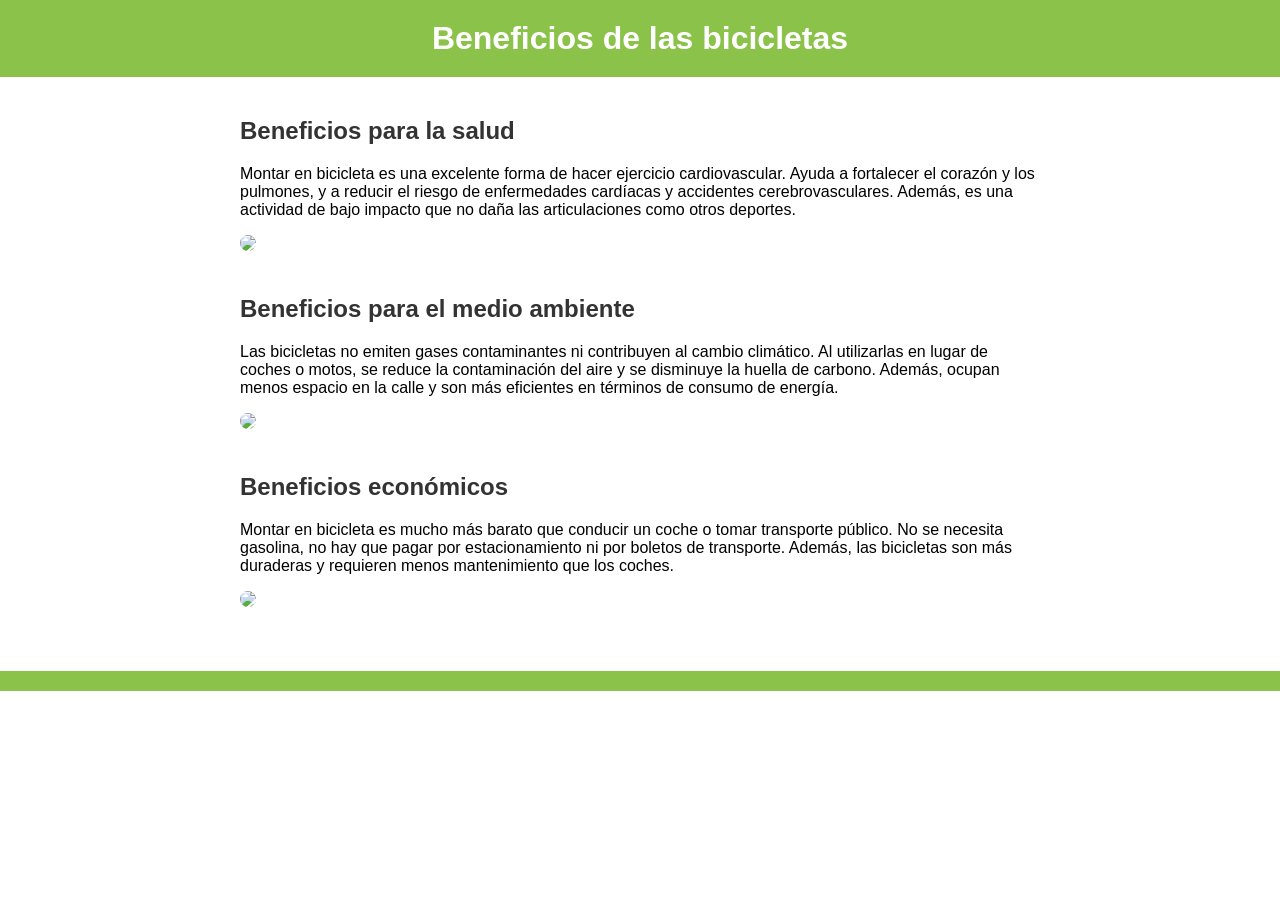
==== beneficios-de-las-bicicletas/index.html @ 7b2e3e97 "agregamos la tarea de luhana de las bicicletas" ====
<!DOCTYPE html>
<html lang="es"> 
  <head>
    <title>Beneficios de las bicicletas</title>
    <meta name="viewport" content="width=device-width, initial-scale=1">
    <link rel="stylesheet" type="text/css" href="style.css">
  </head>
  <body>
    <header>
      <h1>Beneficios de las bicicletas</h1>
    </header>
    
    <main>
      <section>
        <h2>Beneficios para la salud</h2>
        <p>Montar en bicicleta es una excelente forma de hacer ejercicio cardiovascular. Ayuda a fortalecer el corazón y los pulmones, y a reducir el riesgo de enfermedades cardíacas y accidentes cerebrovasculares. Además, es una actividad de bajo impacto que no daña las articulaciones como otros deportes.</p>
        <img class="img" src="img/2.jpg" />
      </section>
      
      <section>
        <h2>Beneficios para el medio ambiente</h2>
        <p>Las bicicletas no emiten gases contaminantes ni contribuyen al cambio climático. Al utilizarlas en lugar de coches o motos, se reduce la contaminación del aire y se disminuye la huella de carbono. Además, ocupan menos espacio en la calle y son más eficientes en términos de consumo de energía.</p>
            <img class="img" src="img/3.jpg" />
      </section>
      
      <section>
        <h2>Beneficios económicos</h2>
        <p>Montar en bicicleta es mucho más barato que conducir un coche o tomar transporte público. No se necesita gasolina, no hay que pagar por estacionamiento ni por boletos de transporte. Además, las bicicletas son más duraderas y requieren menos mantenimiento que los coches.</p>
            <img class="img" src="img/1.jpg" />
      </section>
    </main>
    
    <footer>
    </footer>
  </body>
</html>
---- beneficios-de-las-bicicletas/style.css ----
body {
  margin: 0;
  padding: 0;
  font-family: Arial, sans-serif;
}

header {
  background-color: #8BC34A;
  color: #fff;
  text-align: center;
  padding: 20px;
}

h1 {
  margin: 0;
}

main {
  max-width: 800px;
  margin: auto;
  padding: 20px;
}

section {
  margin-bottom: 40px;
}

h2 {
  color: #333;
}

footer {
  background-color: #8BC34A;
  color: #fff;
  text-align: center;
  padding: 10px;
}

img {
    border-radius: 20px;
}

/* Estilos responsivos */
@media only screen and (max-width: 768px) {
  main {
    max-width: 90%;
    padding: 10px;
  }
  
  section {
    margin-bottom: 20px;
  }
  
  img {
    max-width: 100%;
    border-radius: 20px;
  }
}
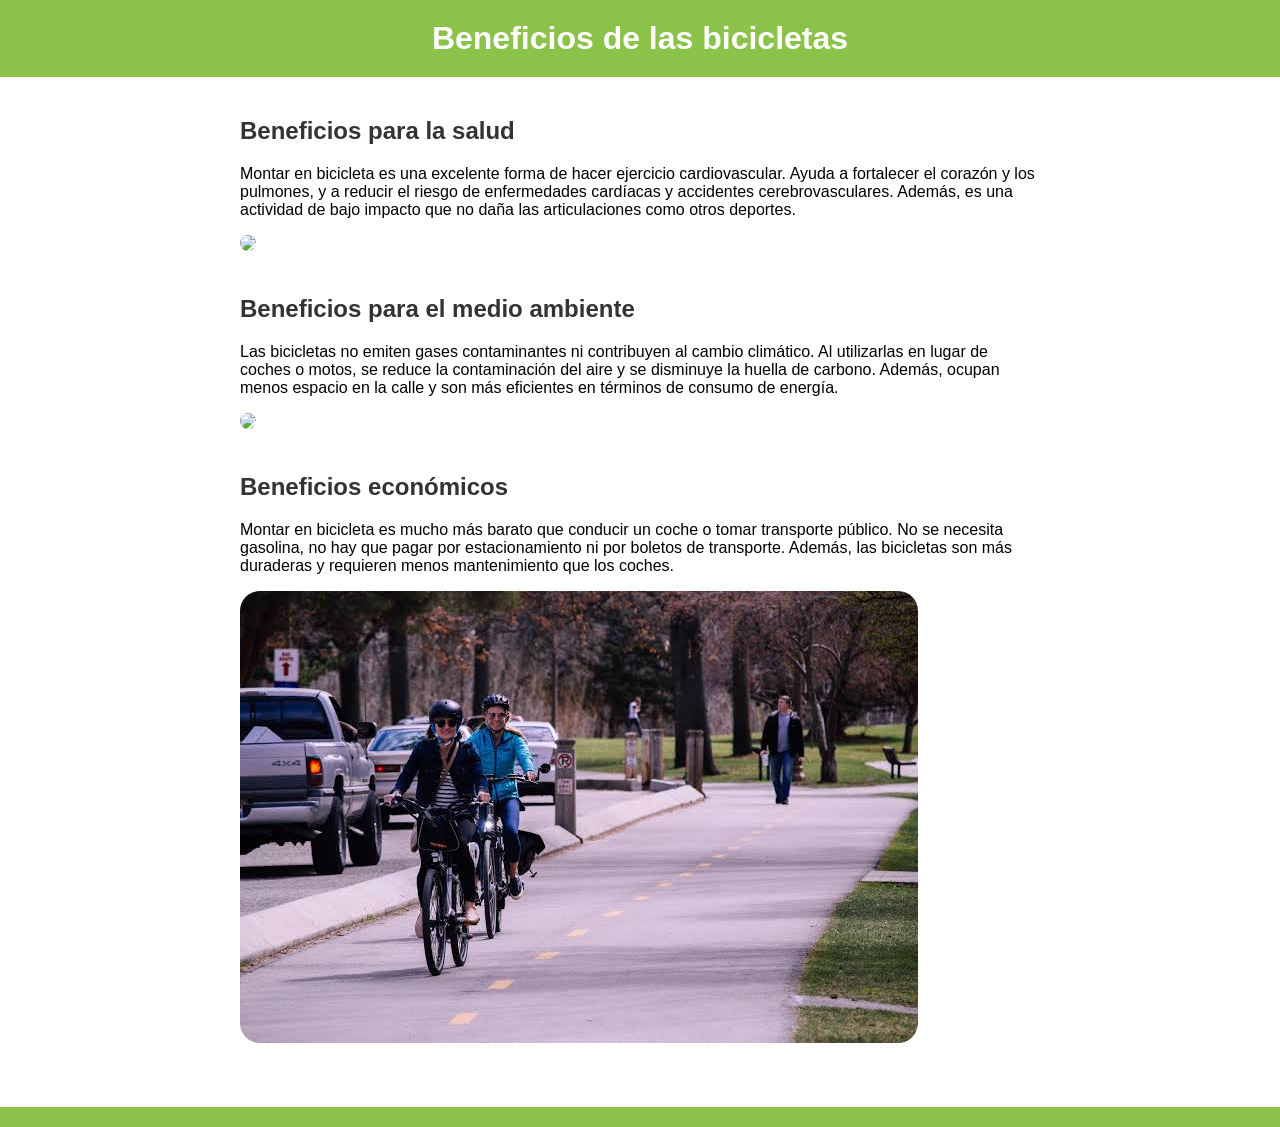
==== commit 4648c73e: "agregamos la tarea de luhana de las bicicletas" ====
--- a/beneficios-de-las-bicicletas/index.html
+++ b/beneficios-de-las-bicicletas/index.html
@@ -1,4 +1,4 @@
-<!DOCTYPE html>
+﻿<!DOCTYPE html>
 <html lang="es"> 
   <head>
     <title>Beneficios de las bicicletas</title>
@@ -14,19 +14,19 @@
       <section>
         <h2>Beneficios para la salud</h2>
         <p>Montar en bicicleta es una excelente forma de hacer ejercicio cardiovascular. Ayuda a fortalecer el corazón y los pulmones, y a reducir el riesgo de enfermedades cardíacas y accidentes cerebrovasculares. Además, es una actividad de bajo impacto que no daña las articulaciones como otros deportes.</p>
-        <img class="img" src="img/2.jpg" />
+        <img class="Img" src="img/2.jpg" />
       </section>
       
       <section>
         <h2>Beneficios para el medio ambiente</h2>
         <p>Las bicicletas no emiten gases contaminantes ni contribuyen al cambio climático. Al utilizarlas en lugar de coches o motos, se reduce la contaminación del aire y se disminuye la huella de carbono. Además, ocupan menos espacio en la calle y son más eficientes en términos de consumo de energía.</p>
-            <img class="img" src="img/3.jpg" />
+            <img class="Img" src="img/3.jpg" />
       </section>
       
       <section>
         <h2>Beneficios económicos</h2>
         <p>Montar en bicicleta es mucho más barato que conducir un coche o tomar transporte público. No se necesita gasolina, no hay que pagar por estacionamiento ni por boletos de transporte. Además, las bicicletas son más duraderas y requieren menos mantenimiento que los coches.</p>
-            <img class="img" src="img/1.jpg" />
+            <img class="img" src="Img/1.jpg" />
       </section>
     </main>
     
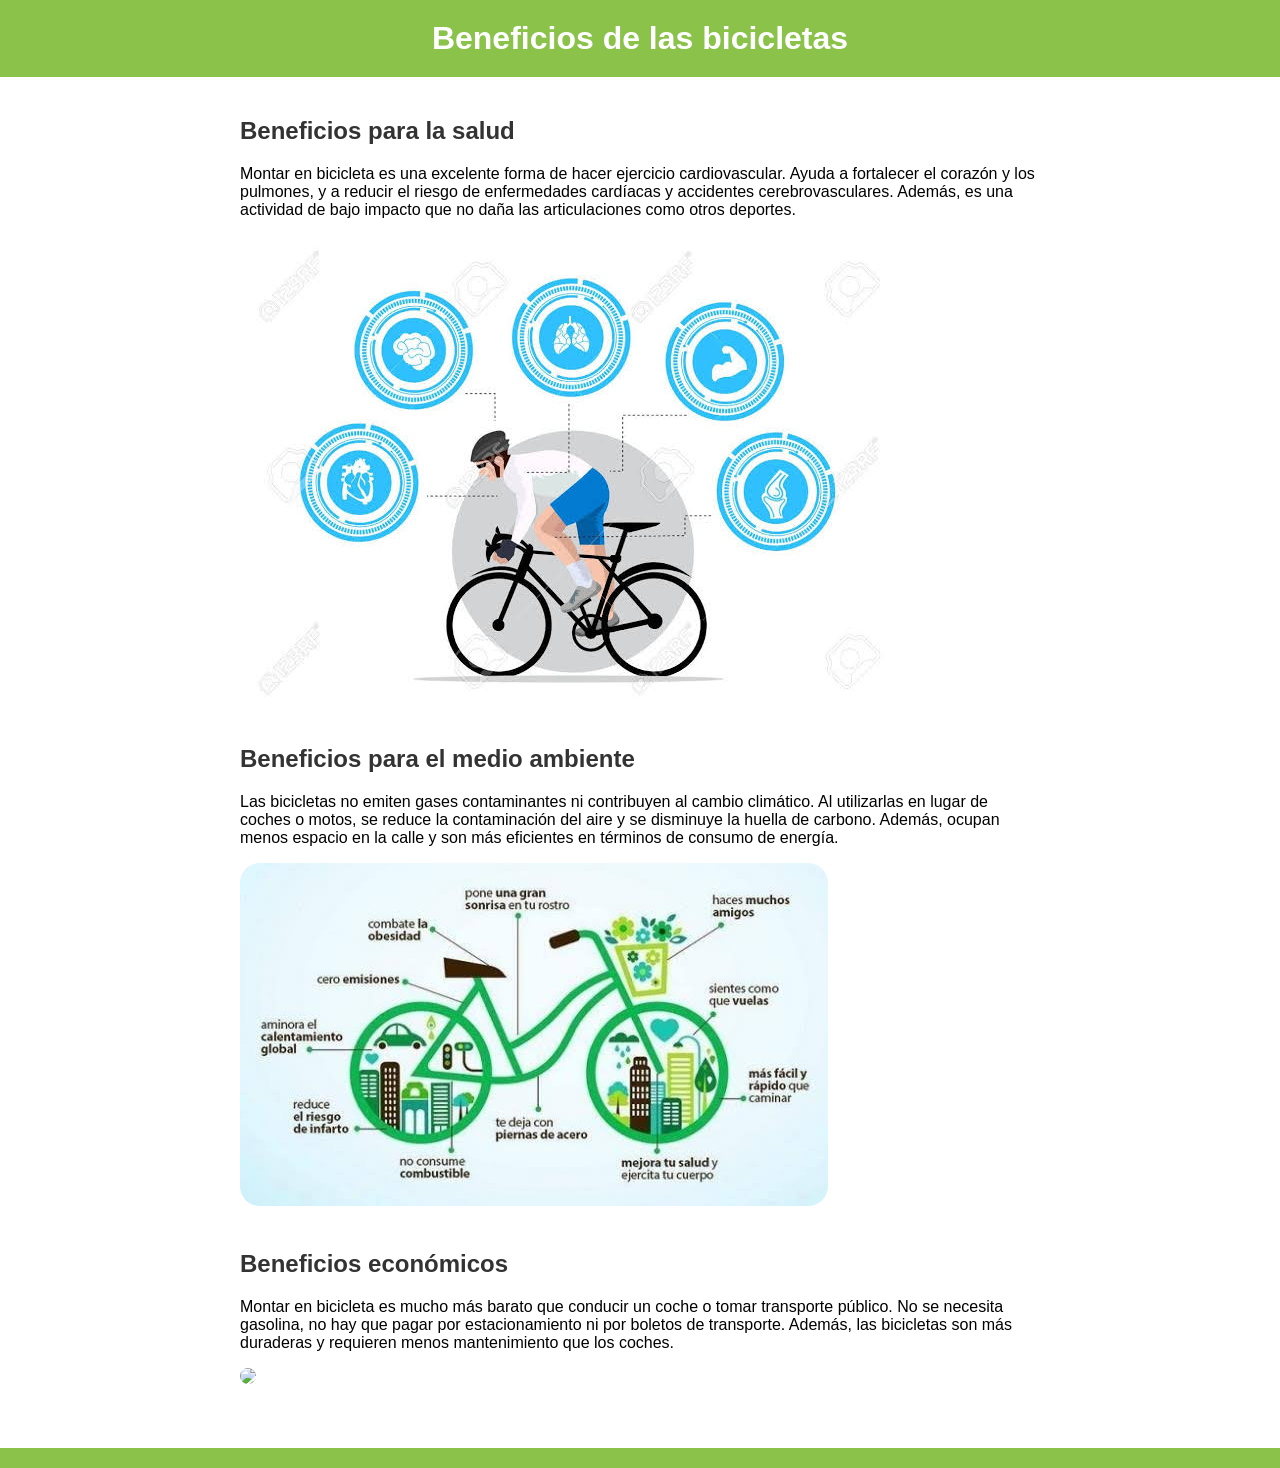
==== commit d559ec4d: "agregamos la tarea de luhana de las bicicletas" ====
--- a/beneficios-de-las-bicicletas/index.html
+++ b/beneficios-de-las-bicicletas/index.html
@@ -14,19 +14,19 @@
       <section>
         <h2>Beneficios para la salud</h2>
         <p>Montar en bicicleta es una excelente forma de hacer ejercicio cardiovascular. Ayuda a fortalecer el corazón y los pulmones, y a reducir el riesgo de enfermedades cardíacas y accidentes cerebrovasculares. Además, es una actividad de bajo impacto que no daña las articulaciones como otros deportes.</p>
-        <img class="Img" src="img/2.jpg" />
+        <img class="img" src="Img/2.jpg" />
       </section>
       
       <section>
         <h2>Beneficios para el medio ambiente</h2>
         <p>Las bicicletas no emiten gases contaminantes ni contribuyen al cambio climático. Al utilizarlas en lugar de coches o motos, se reduce la contaminación del aire y se disminuye la huella de carbono. Además, ocupan menos espacio en la calle y son más eficientes en términos de consumo de energía.</p>
-            <img class="Img" src="img/3.jpg" />
+            <img class="img" src="Img/3.jpg" />
       </section>
       
       <section>
         <h2>Beneficios económicos</h2>
         <p>Montar en bicicleta es mucho más barato que conducir un coche o tomar transporte público. No se necesita gasolina, no hay que pagar por estacionamiento ni por boletos de transporte. Además, las bicicletas son más duraderas y requieren menos mantenimiento que los coches.</p>
-            <img class="img" src="Img/1.jpg" />
+            <img class="img" src="img/1.jpg" />
       </section>
     </main>
     
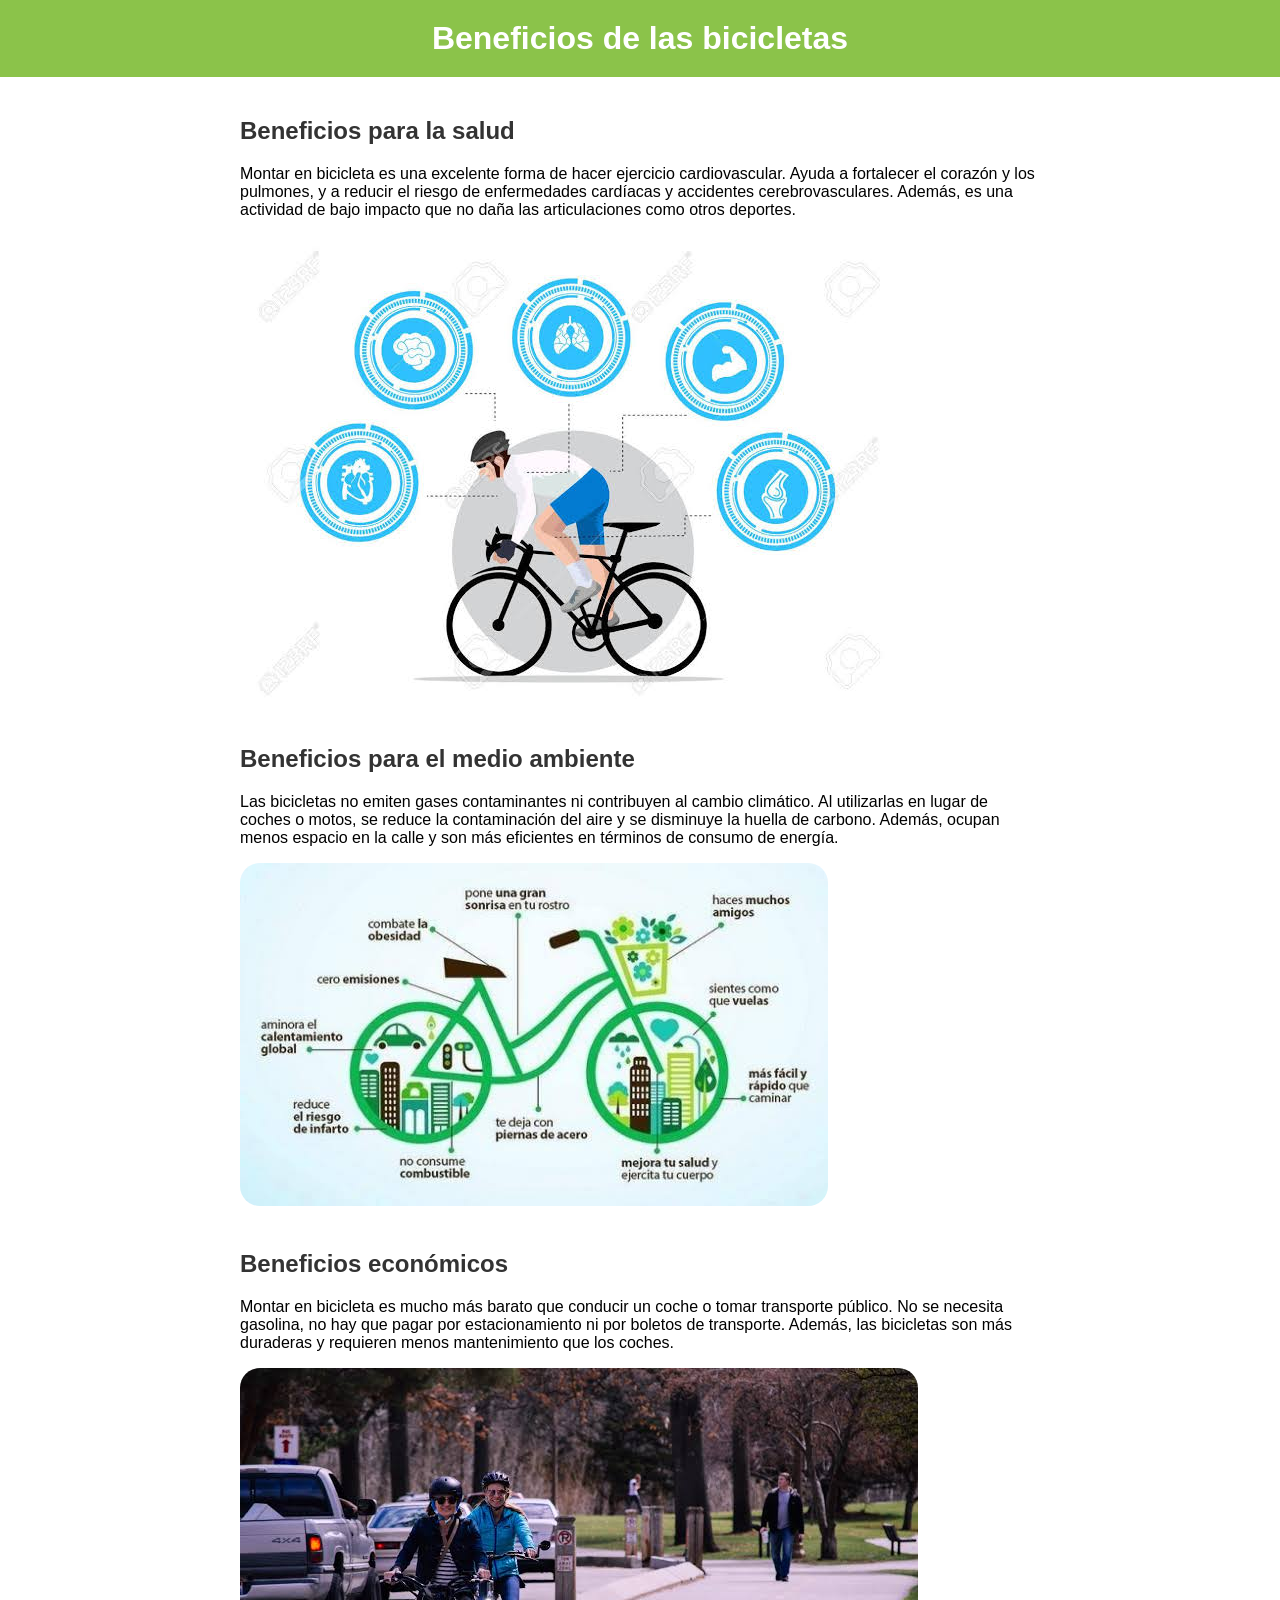
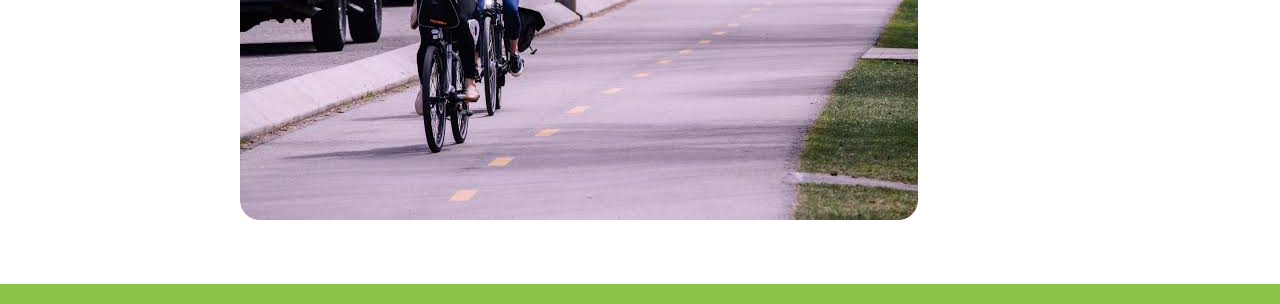
==== commit 384466e7: "agregamos la tarea de luhana de las bicicletas" ====
--- a/beneficios-de-las-bicicletas/index.html
+++ b/beneficios-de-las-bicicletas/index.html
@@ -26,7 +26,7 @@
       <section>
         <h2>Beneficios económicos</h2>
         <p>Montar en bicicleta es mucho más barato que conducir un coche o tomar transporte público. No se necesita gasolina, no hay que pagar por estacionamiento ni por boletos de transporte. Además, las bicicletas son más duraderas y requieren menos mantenimiento que los coches.</p>
-            <img class="img" src="img/1.jpg" />
+            <img class="img" src="Img/1.jpg" />
       </section>
     </main>
     
